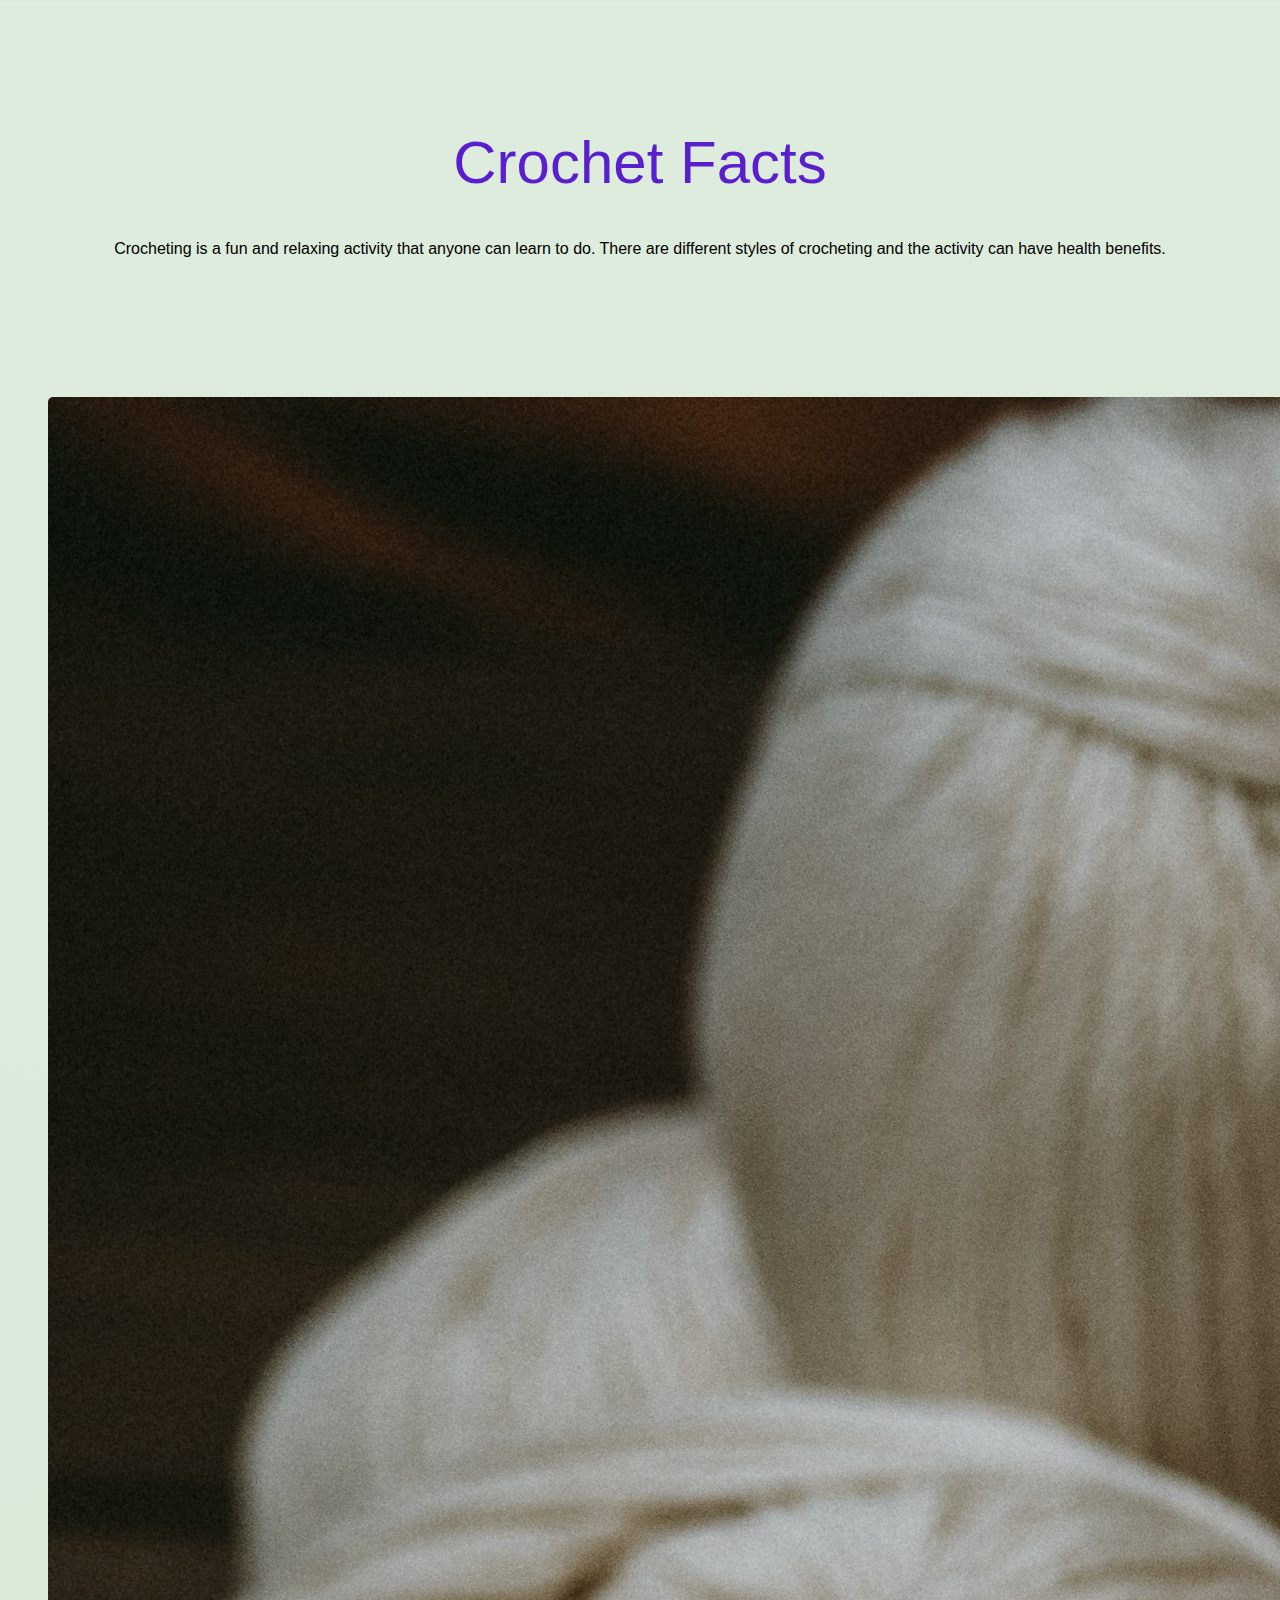
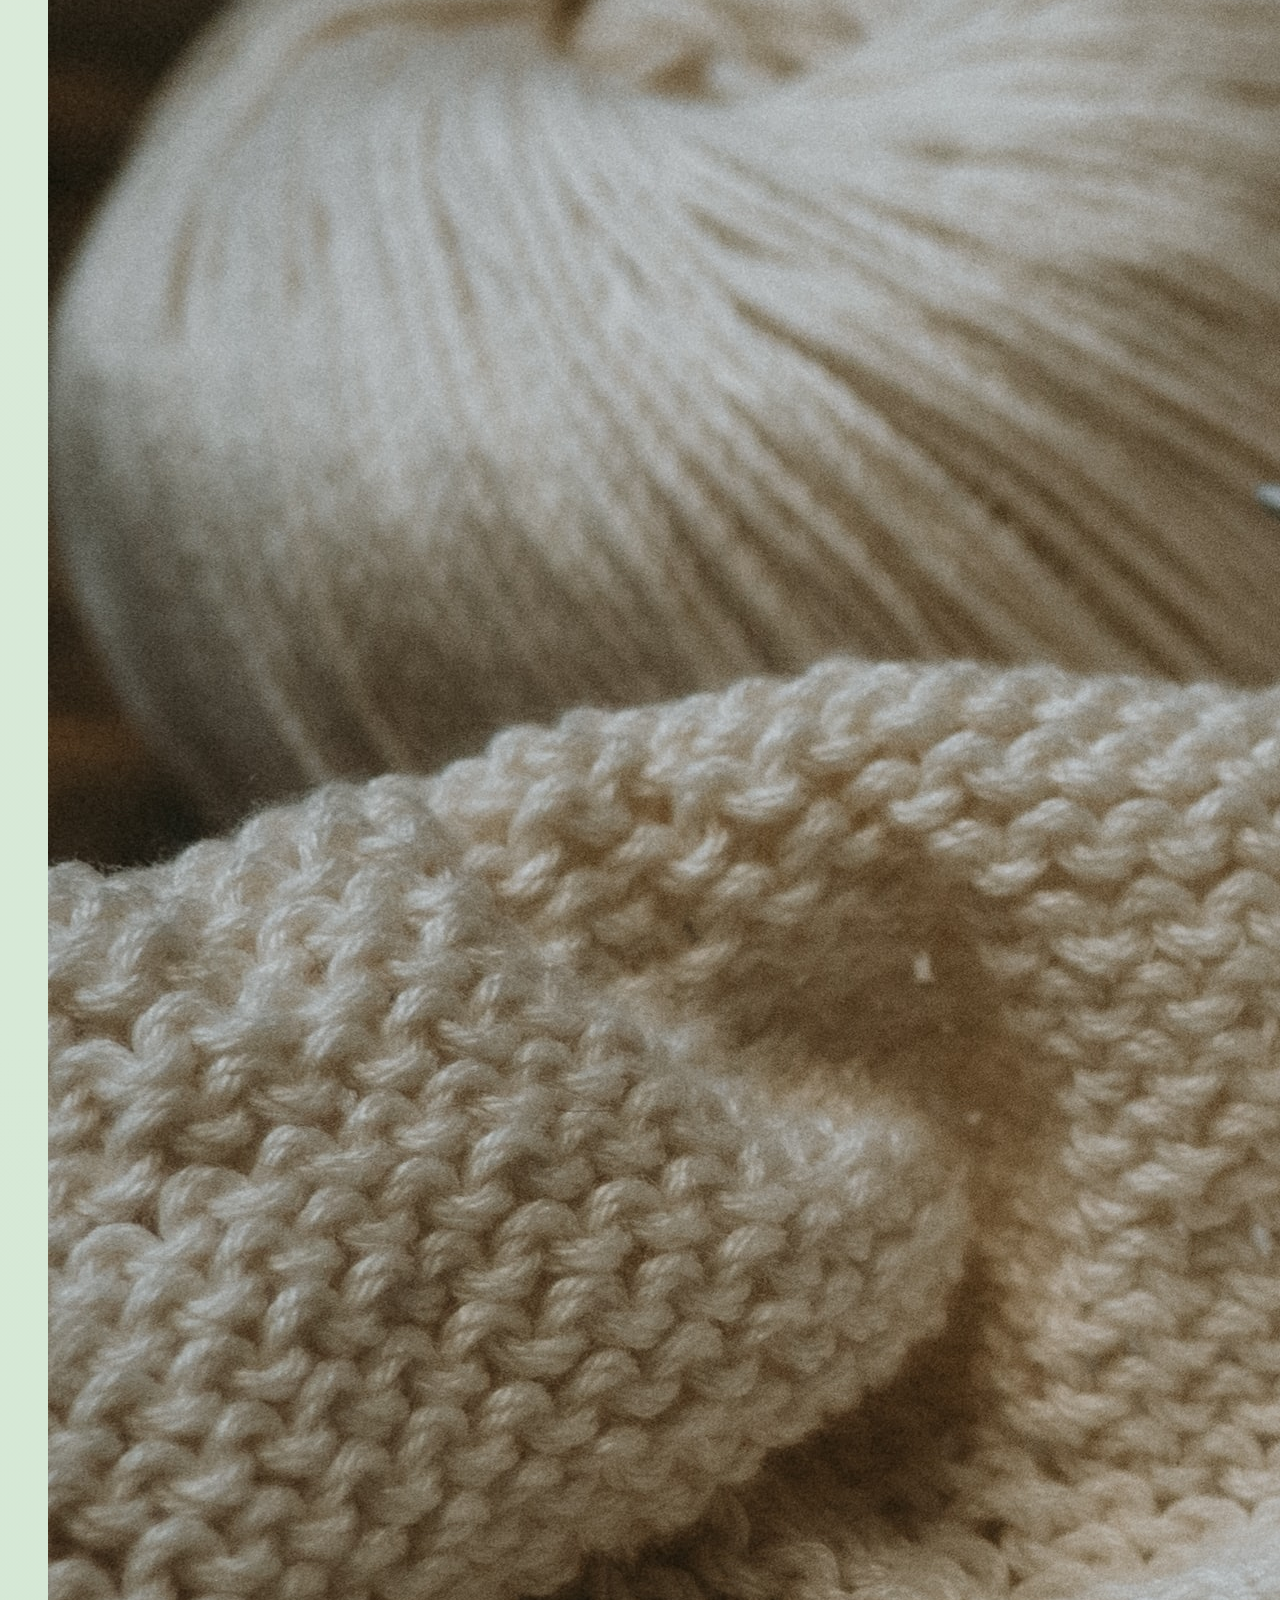
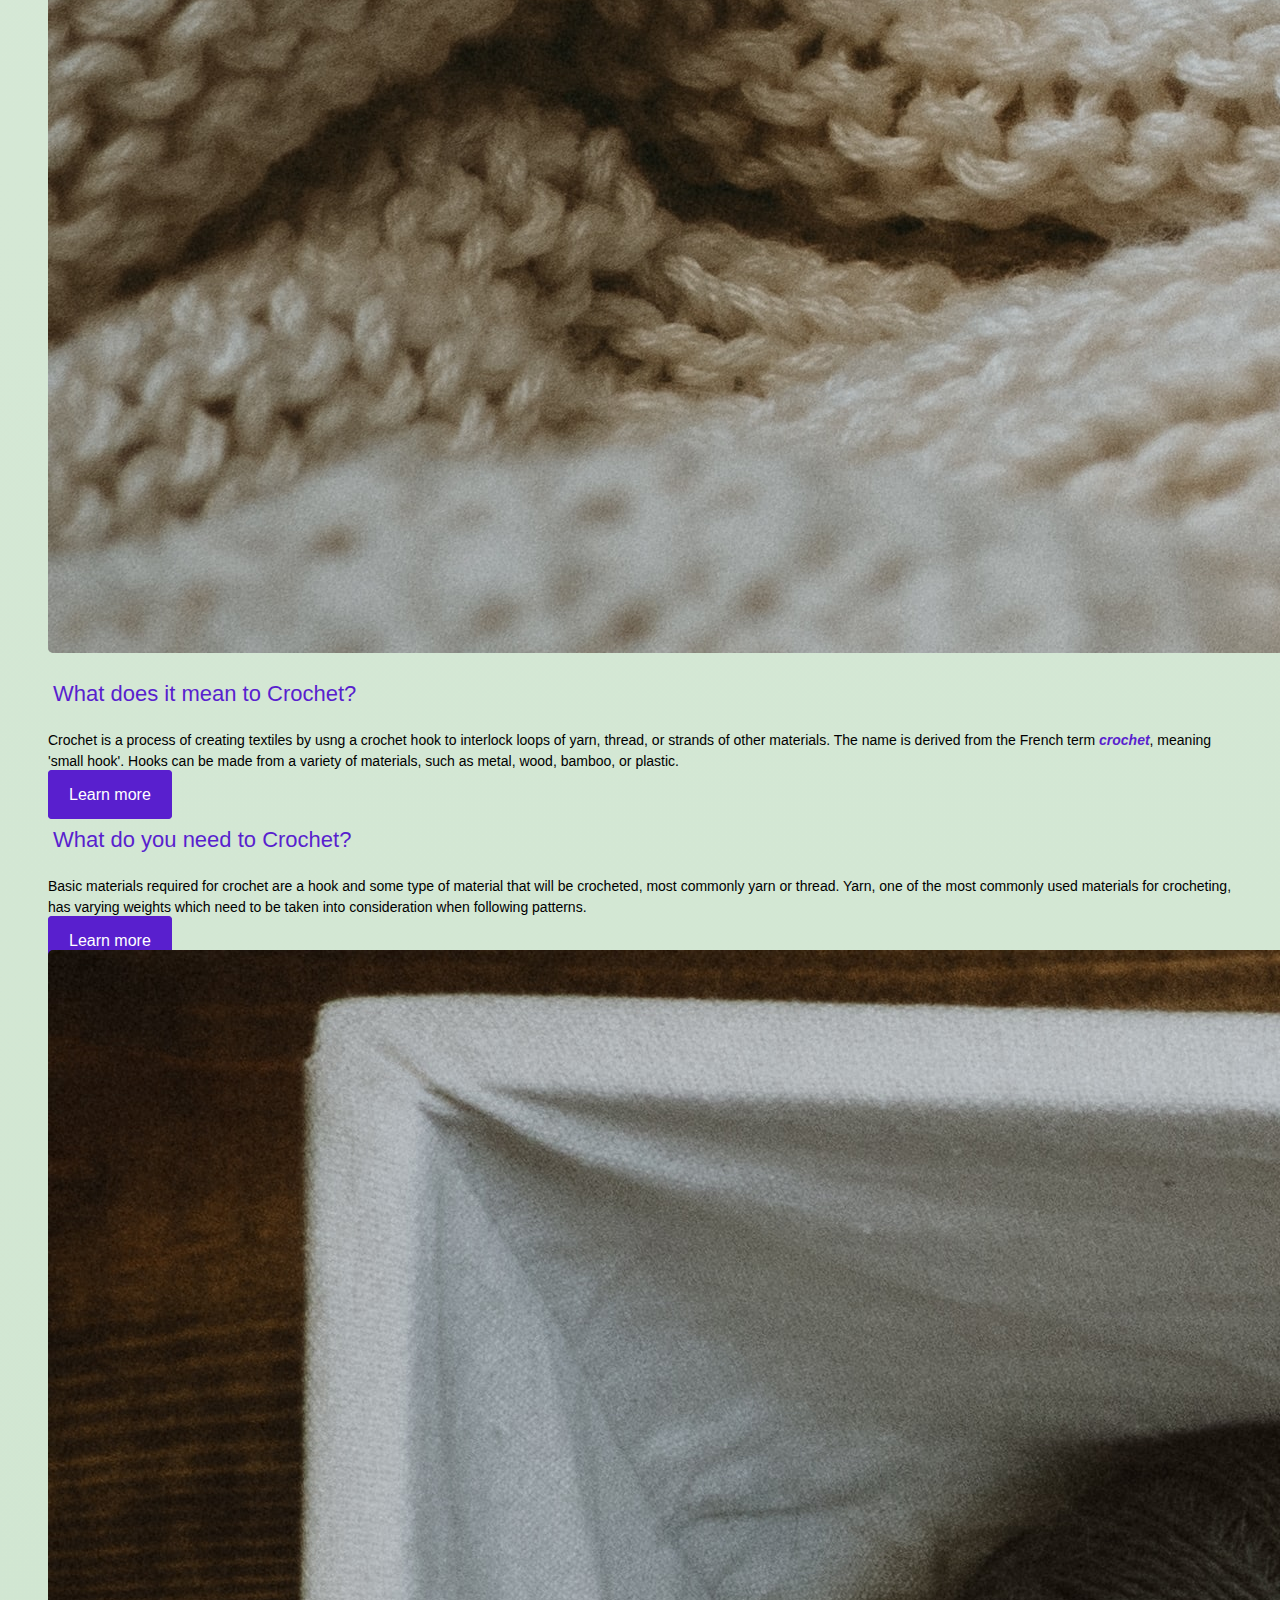
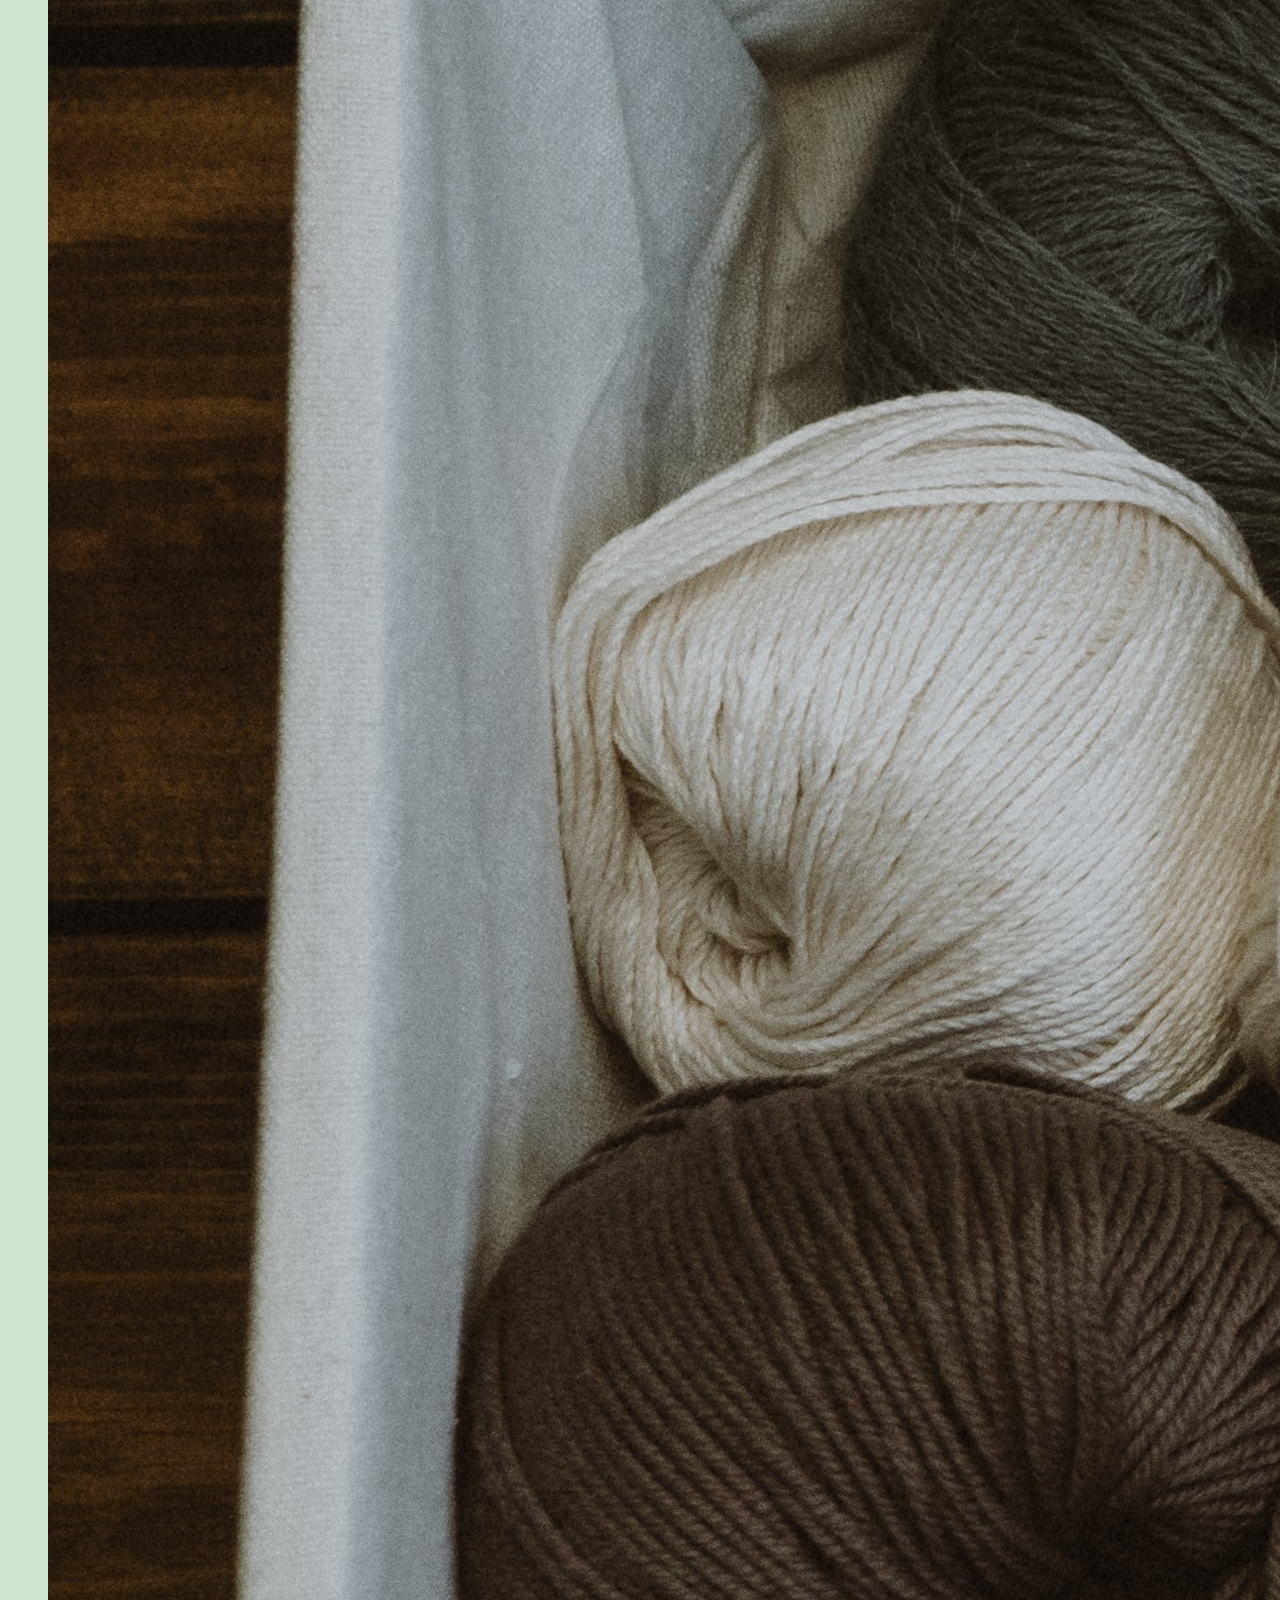
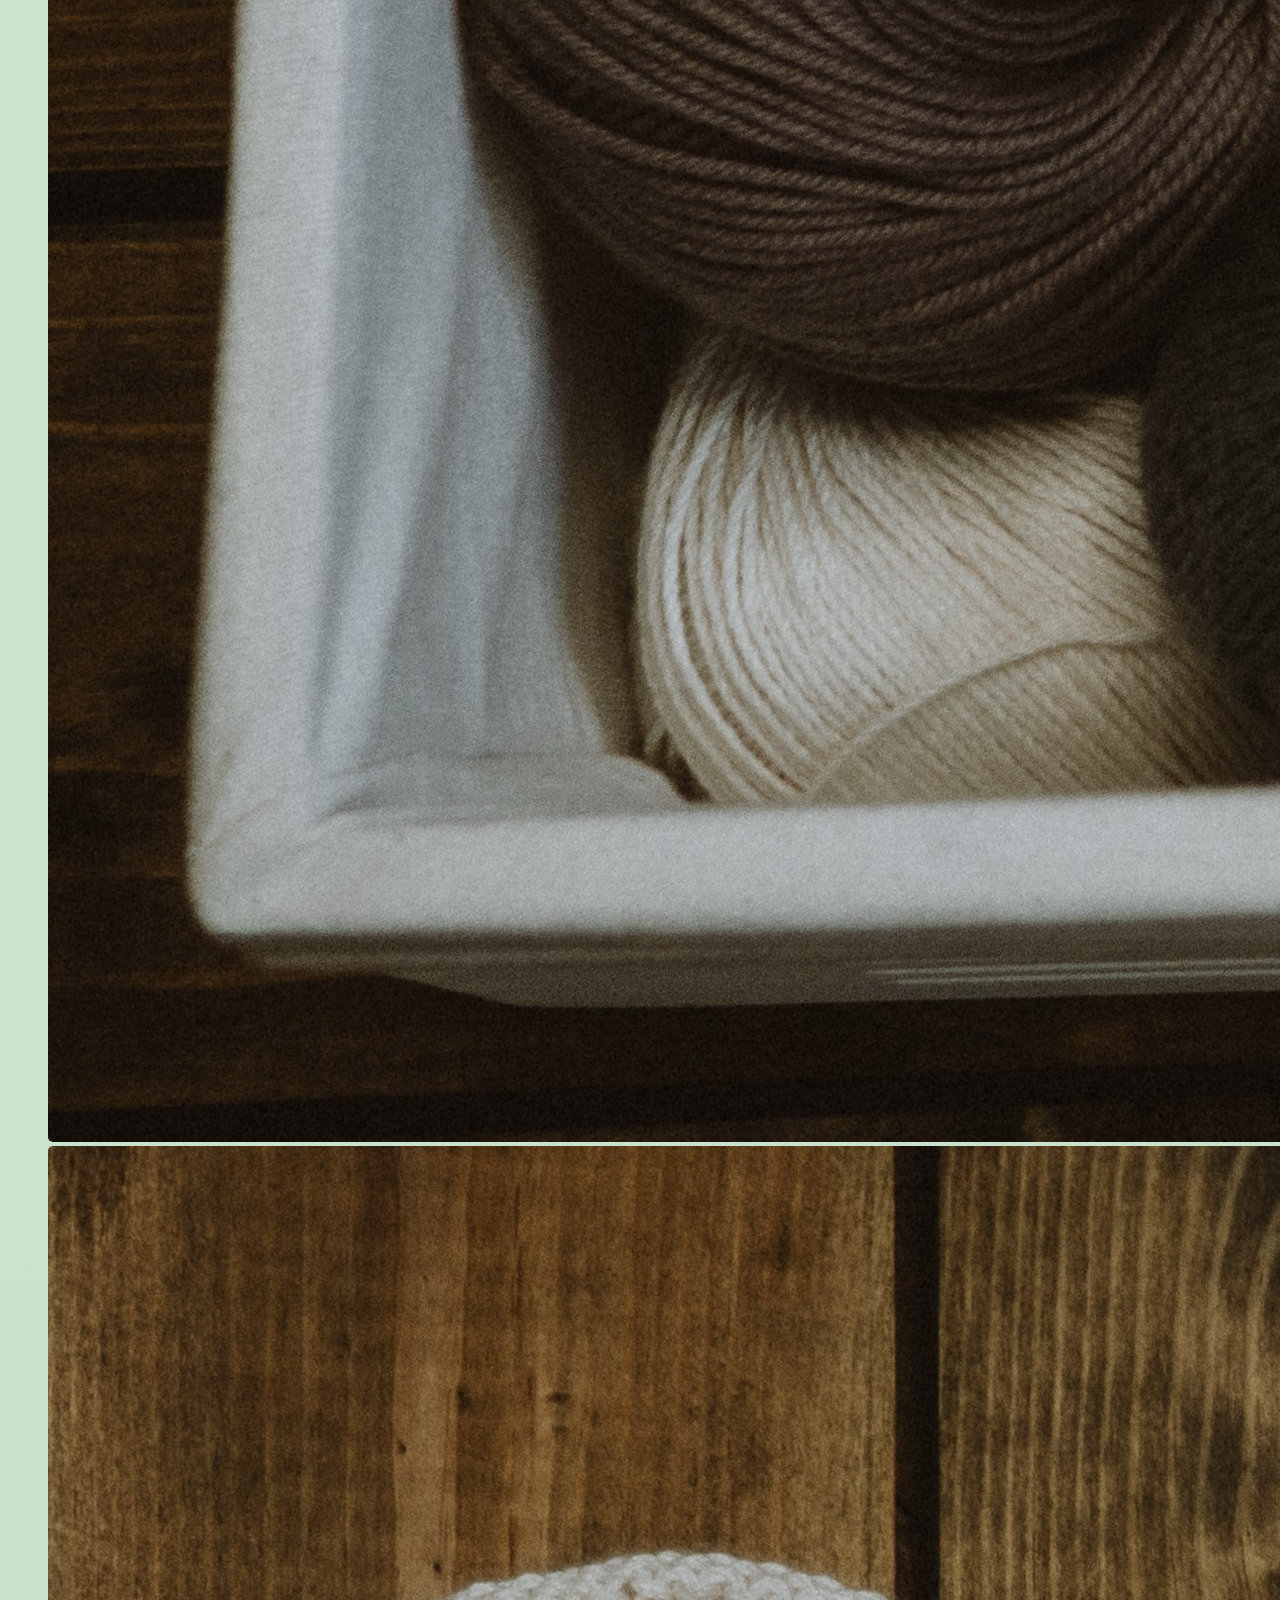
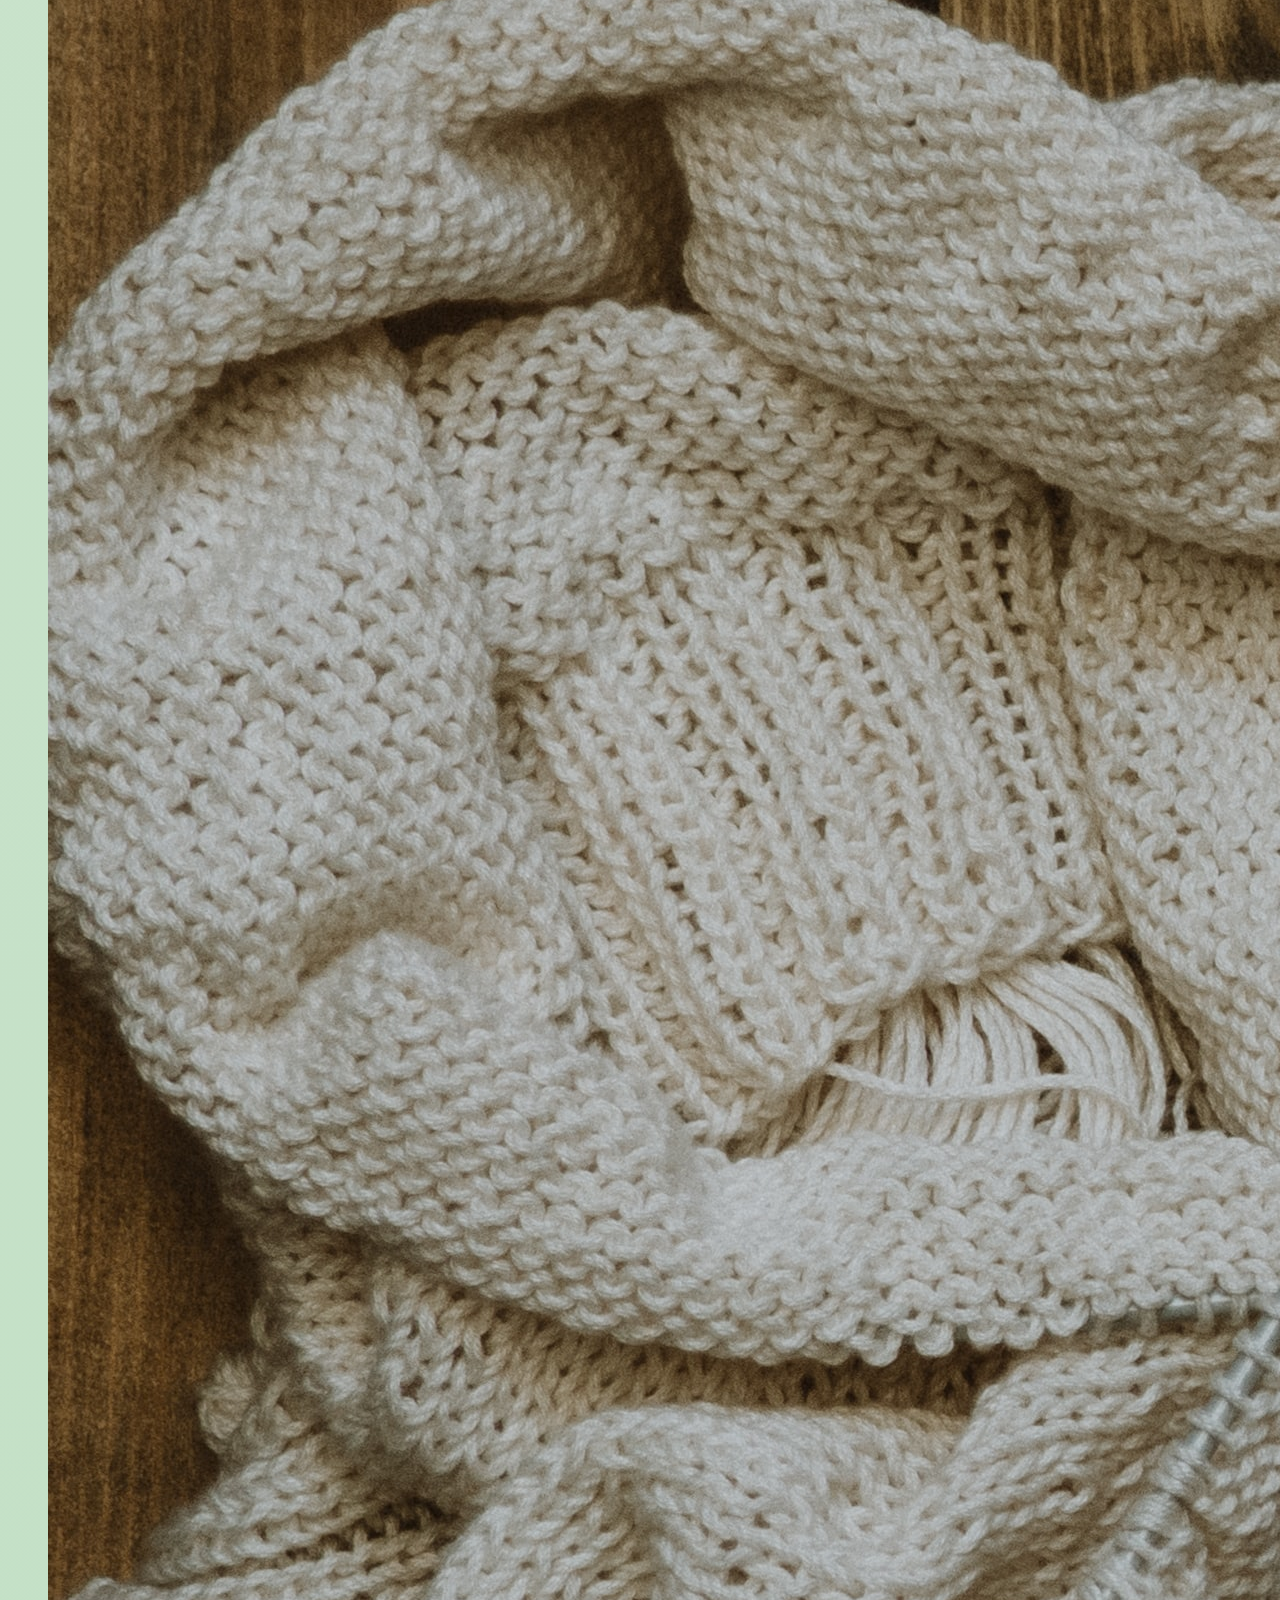
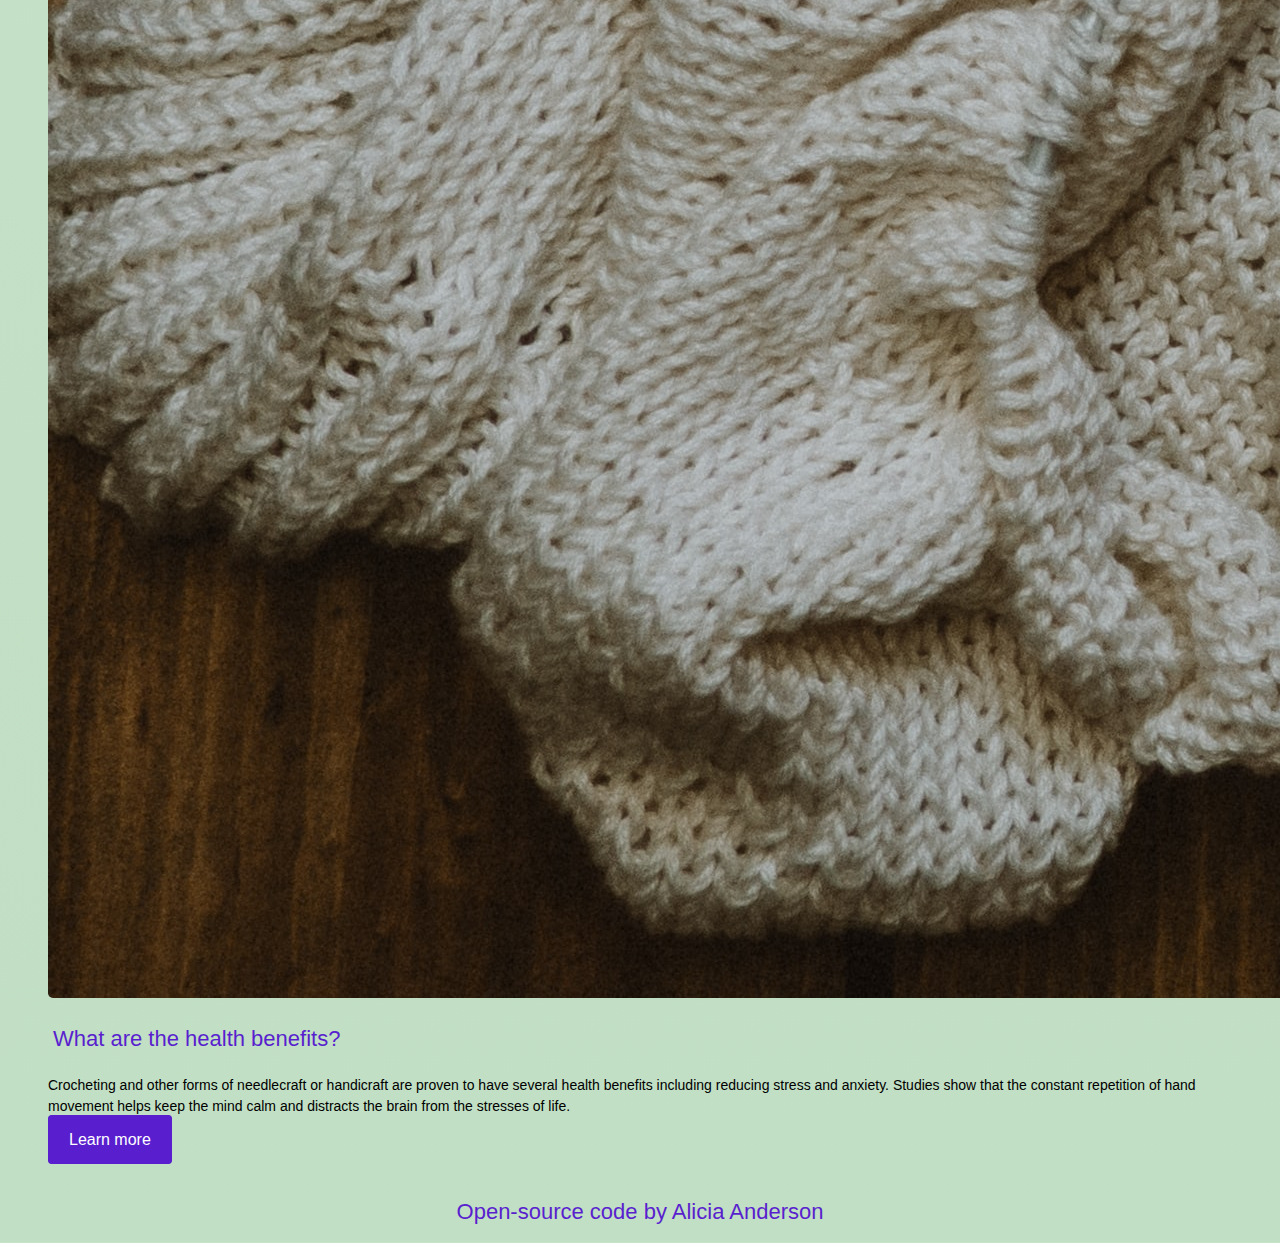
==== index.html.html @ 7936c800 "Initial commit" ====
<!DOCTYPE html>
<html lang="en">
  <head>
    <meta charset="UTF-8" />
    <meta http-equiv="X-UA-Compatible" content="IE=edge" />
    <meta name="viewport" content="width=device-width, initial-scale=1.0" />
    <title>Crochet Facts 🧶</title>
    <link
      href="https://cdn.jsdelivr.net/npm/bootstrap@5.0.2/dist/css/bootstrap.min.css"
      rel="stylesheet"
      integrity="sha384-EVSTQN3/azprG1Anm3QDgpJLIm9Nao0Yz1ztcQTwFspd3yD65VohhpuuCOmLASjC"
      crossorigin="anonymous"
    />
    <link rel="stylesheet" href="src/styles.css" />
  </head>

  <body>
    <div class="intro">
      <h1 class="mb-4">Crochet Facts</h1>

      <p>
        Crocheting is a fun and relaxing activity that anyone can learn to do.
        There are different styles of crocheting and the activity can have
        health benefits.
      </p>
    </div>
    <div class="container">
      <div class="row mb-5">
        <div class="col-6 p-5">
          <img
            src="images/crochet-1.jpg"
            alt="Yarn and Crochet Needles"
            class="img-fluid crochet-image"
          />
        </div>
        <div class="col-6 p-5">
          <h2>What does it mean to Crochet?</h2>
          <p>
            Crochet is a process of creating textiles by usng a crochet hook to
            interlock loops of yarn, thread, or strands of other materials. The
            name is derived from the French term
            <em>crochet</em>, meaning 'small hook'. Hooks can be made from a
            variety of materials, such as metal, wood, bamboo, or plastic.
          </p>
          <a
            href="https://en.wikipedia.org/wiki/Crochet"
            target="_blank"
            class="btn btn-branding m-3"
            >Learn more</a
          >
        </div>
      </div>
      <div class="row mb-5">
        <div class="col-6 p-5">
          <h2>What do you need to Crochet?</h2>
          <p>
            Basic materials required for crochet are a hook and some type of
            material that will be crocheted, most commonly yarn or thread. Yarn,
            one of the most commonly used materials for crocheting, has varying
            weights which need to be taken into consideration when following
            patterns.
          </p>
          <a
            href="https://en.wikipedia.org/wiki/Crochet#Materials"
            target="_blank"
            class="btn btn-branding m-3"
            >Learn more</a
          >
        </div>
        <div class="col-6 p-5">
          <img
            src="images/crochet-2.jpg"
            alt="Yarn and Crochet Needles"
            class="img-fluid crochet-image"
          />
        </div>
      </div>
      <div class="row mb-5">
        <div class="col-6 p-5">
          <img
            src="images/crochet-3.jpg"
            alt="Yarn and Crochet Needles"
            class="img-fluid crochet-image"
          />
        </div>
        <div class="col-6 p-5">
          <h2>What are the health benefits?</h2>
          <p>
            Crocheting and other forms of needlecraft or handicraft are proven
            to have several health benefits including reducing stress and
            anxiety. Studies show that the constant repetition of hand movement
            helps keep the mind calm and distracts the brain from the stresses
            of life.
          </p>
          <a
            href="https://en.wikipedia.org/wiki/Crochet#Health_benefits"
            target="_blank"
            class="btn btn-branding m-3"
            >Learn more</a
          >
        </div>
      </div>
    </div>
    <footer>Open-source code by Alicia Anderson</footer>
  </body>
</html>
---- src/styles.css ----
:root {
  --primary-color: #591fce;
}

body {
  background: linear-gradient(to top, #c1dfc4 0%, #deecdd 100%);
  color: #000;
  font-family: Verdana, Geneva, Tahoma, sans-serif;
}

h1 {
  color: var(--primary-color);
  font-size: 60px;
  font-weight: normal;
  text-align: center;
}

h2 {
  color: var(--primary-color);
  font-size: 22px;
  padding: 5px;
  font-weight: normal;
}

p {
  font-size: 14px;
  line-height: 1.5;
}

em {
  color: var(--primary-color);
  font-weight: 700;
}

a {
  text-decoration: none;
}

footer {
  color: var(--primary-color);
  font-weight: 100;
  font-size: 22px;
  text-align: center;
  padding: 10px;
}

.container {
  padding: 40px;
  font-family: Verdana, Geneva, Tahoma, sans-serif;
}

.btn-branding {
  border: 1px solid var(--primary-color);
  border-radius: 4px;
  padding: 15px 20px;
  background-color: var(--primary-color);
  color: #fff;
}

.intro {
  padding: 80px 20px;
}

.intro p {
  text-align: center;
  line-height: 1.5;
  font-weight: 500;
  font-size: 16px;
}

.crochet-image {
  width: 400;
  border-radius: 5px;
}
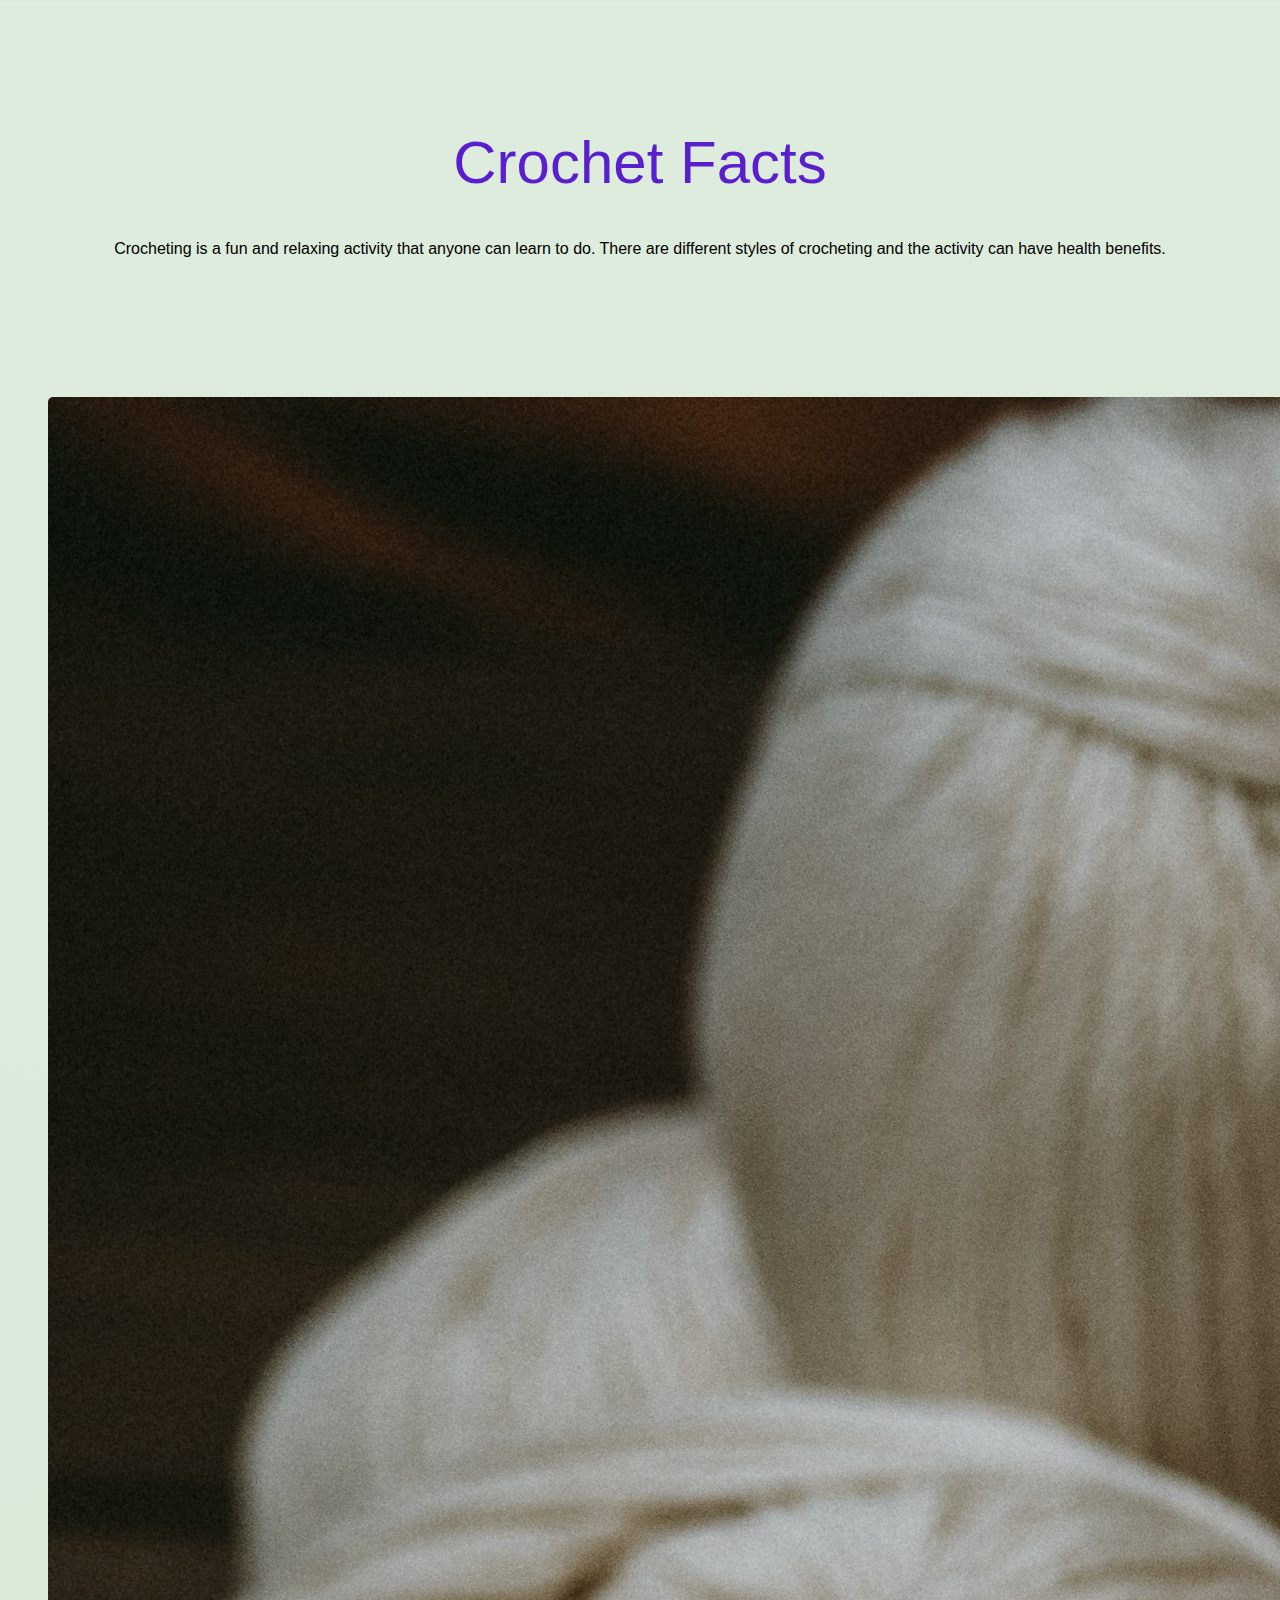
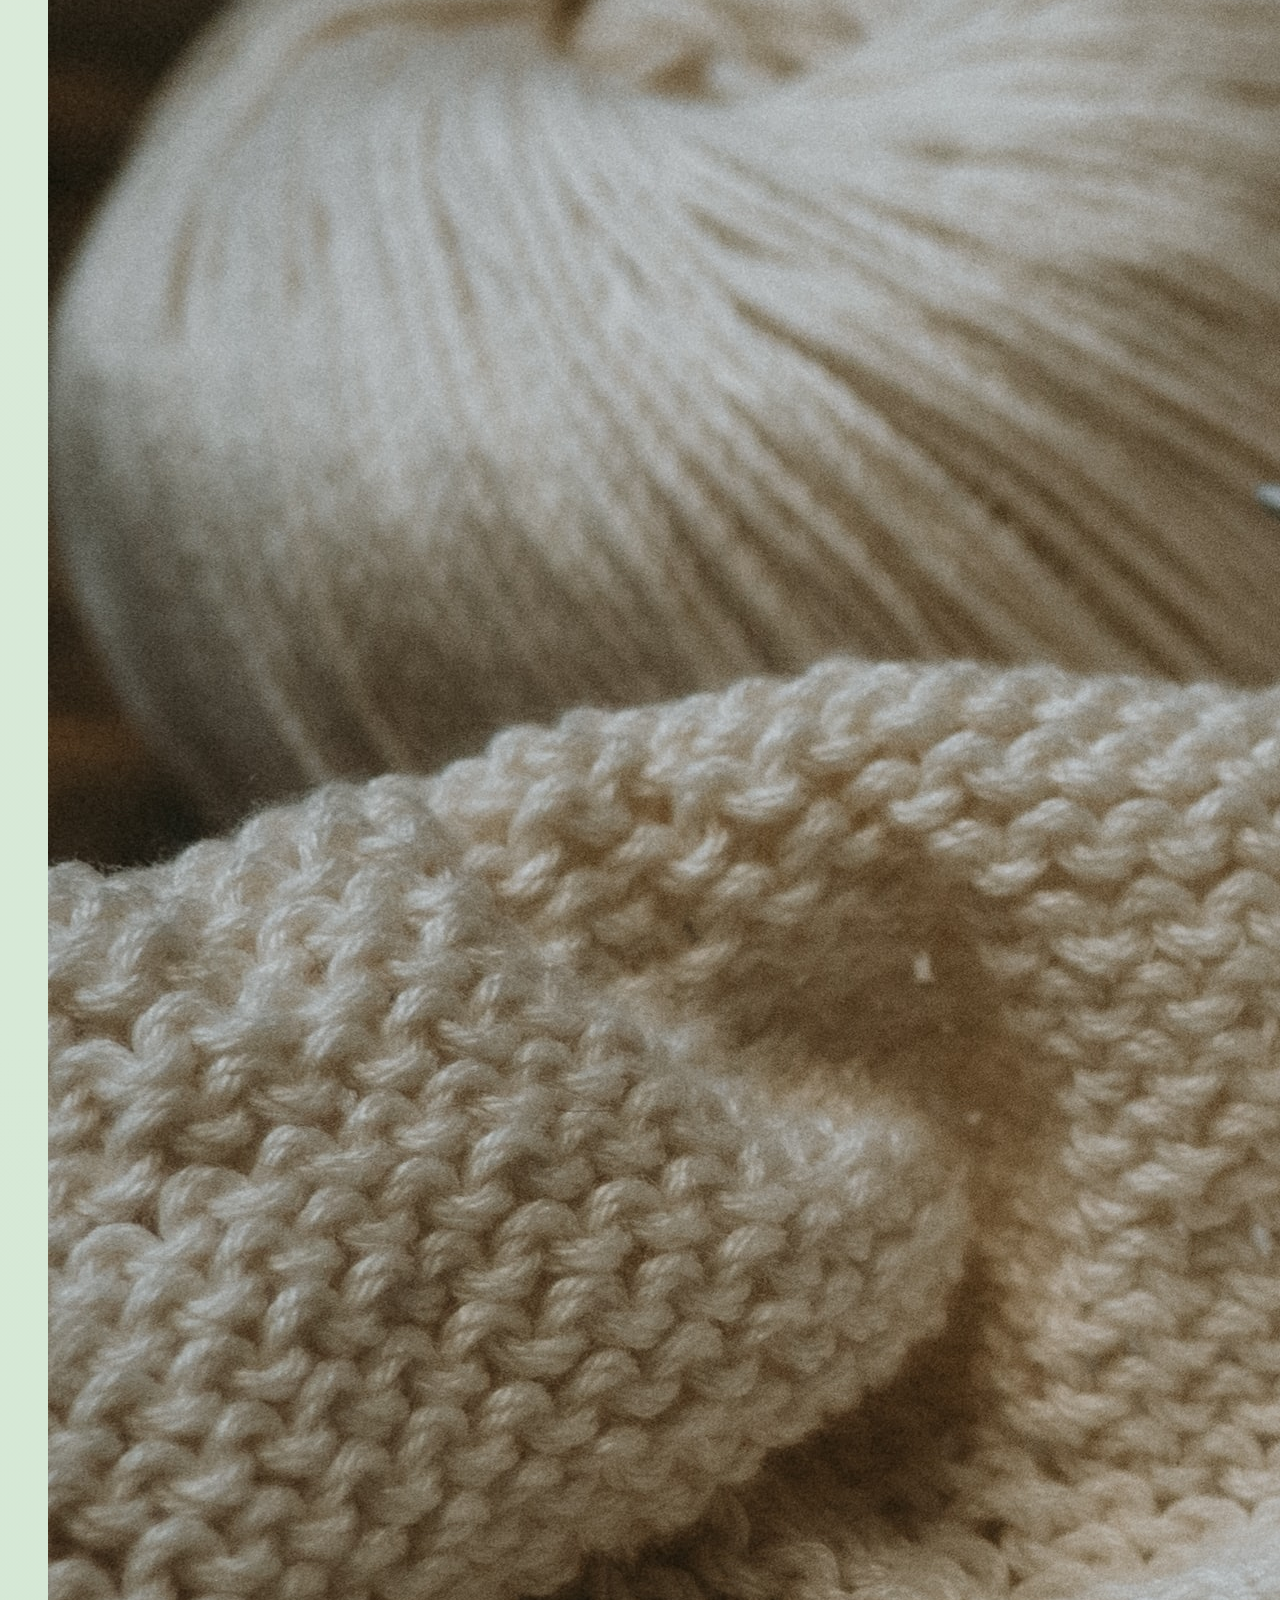
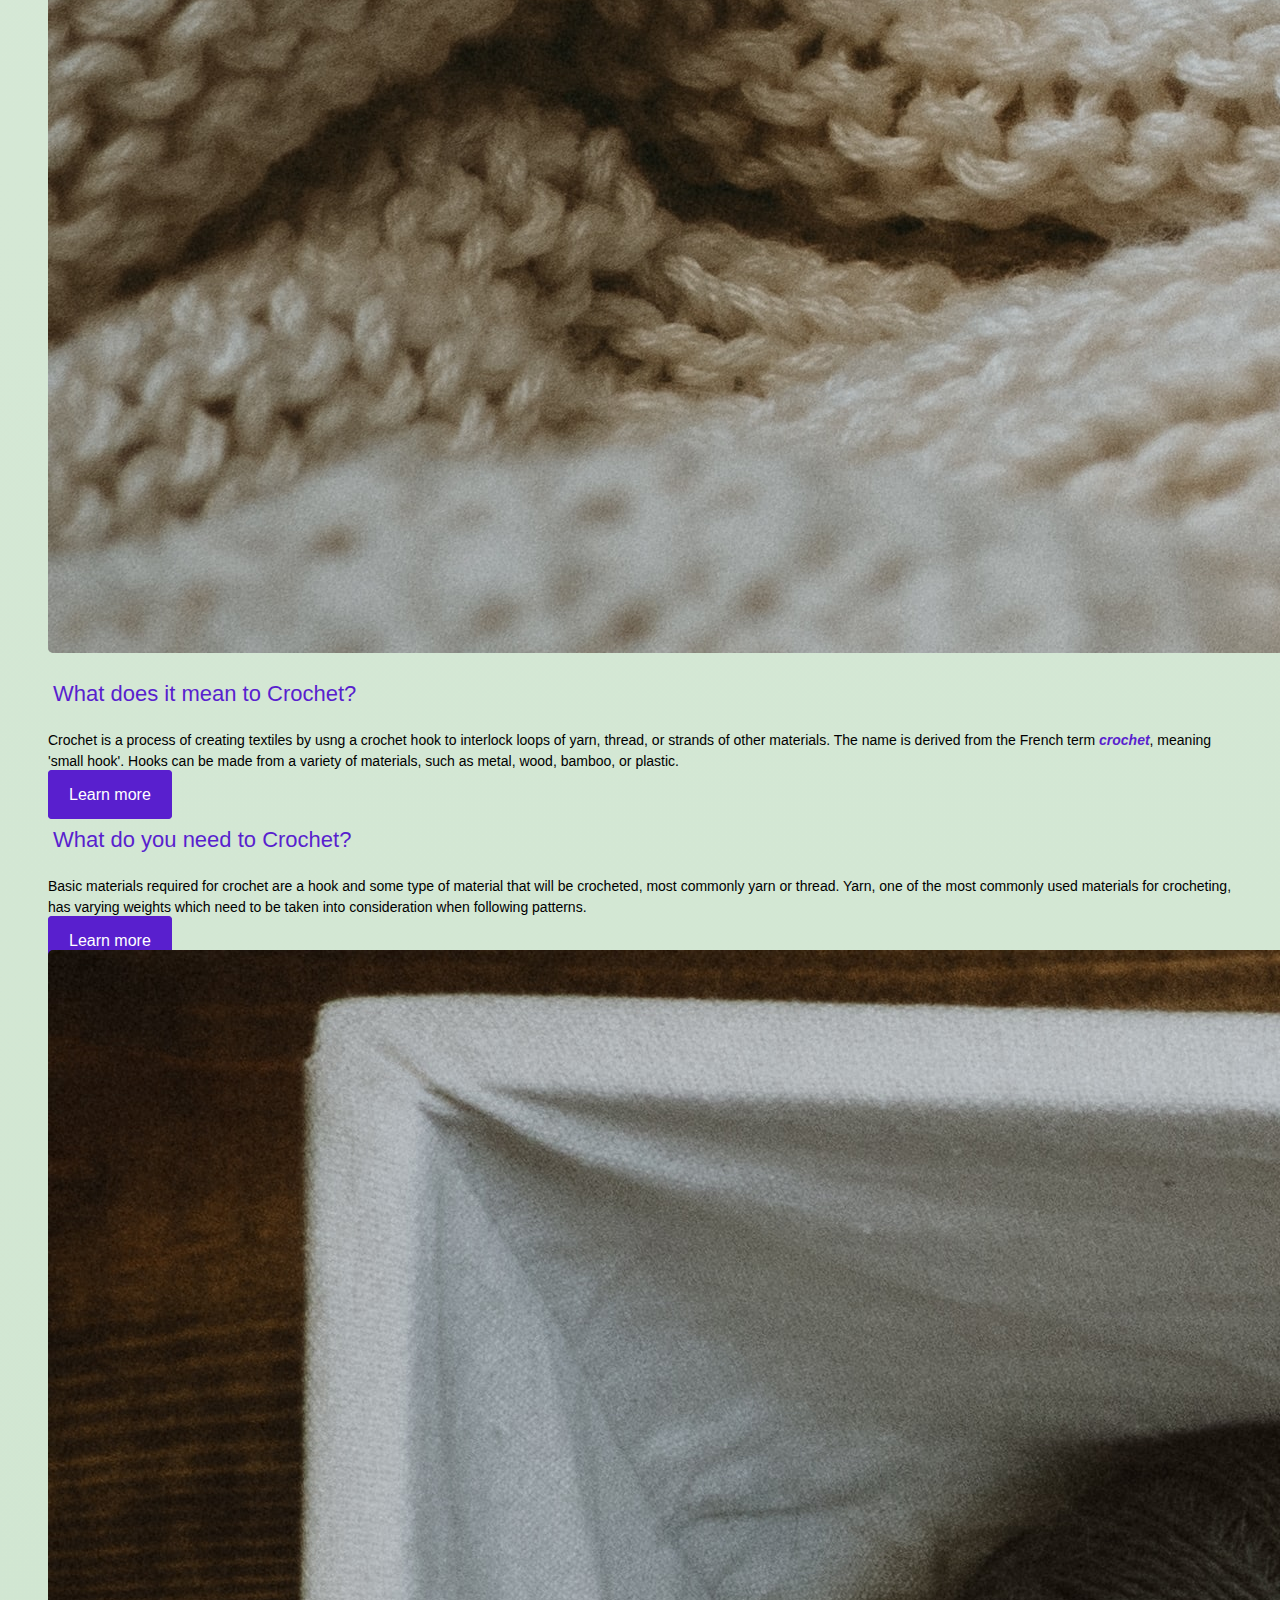
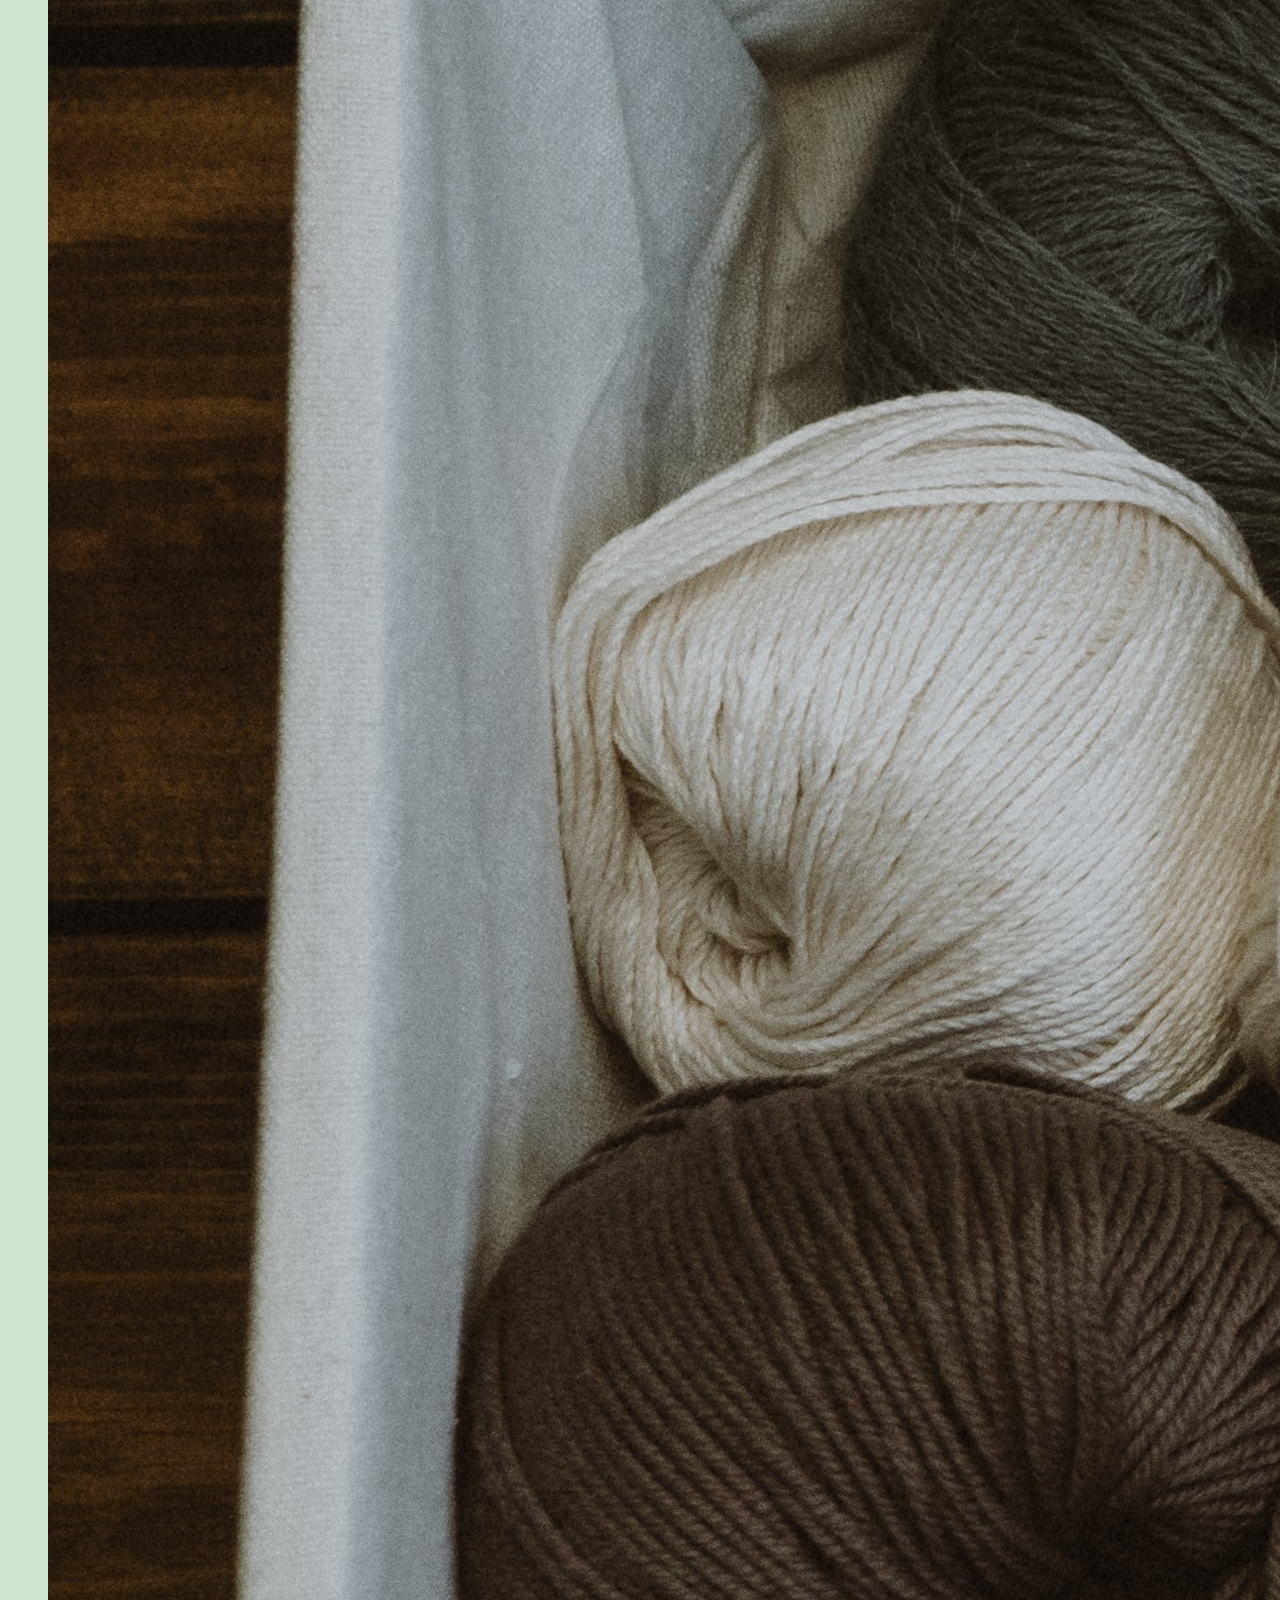
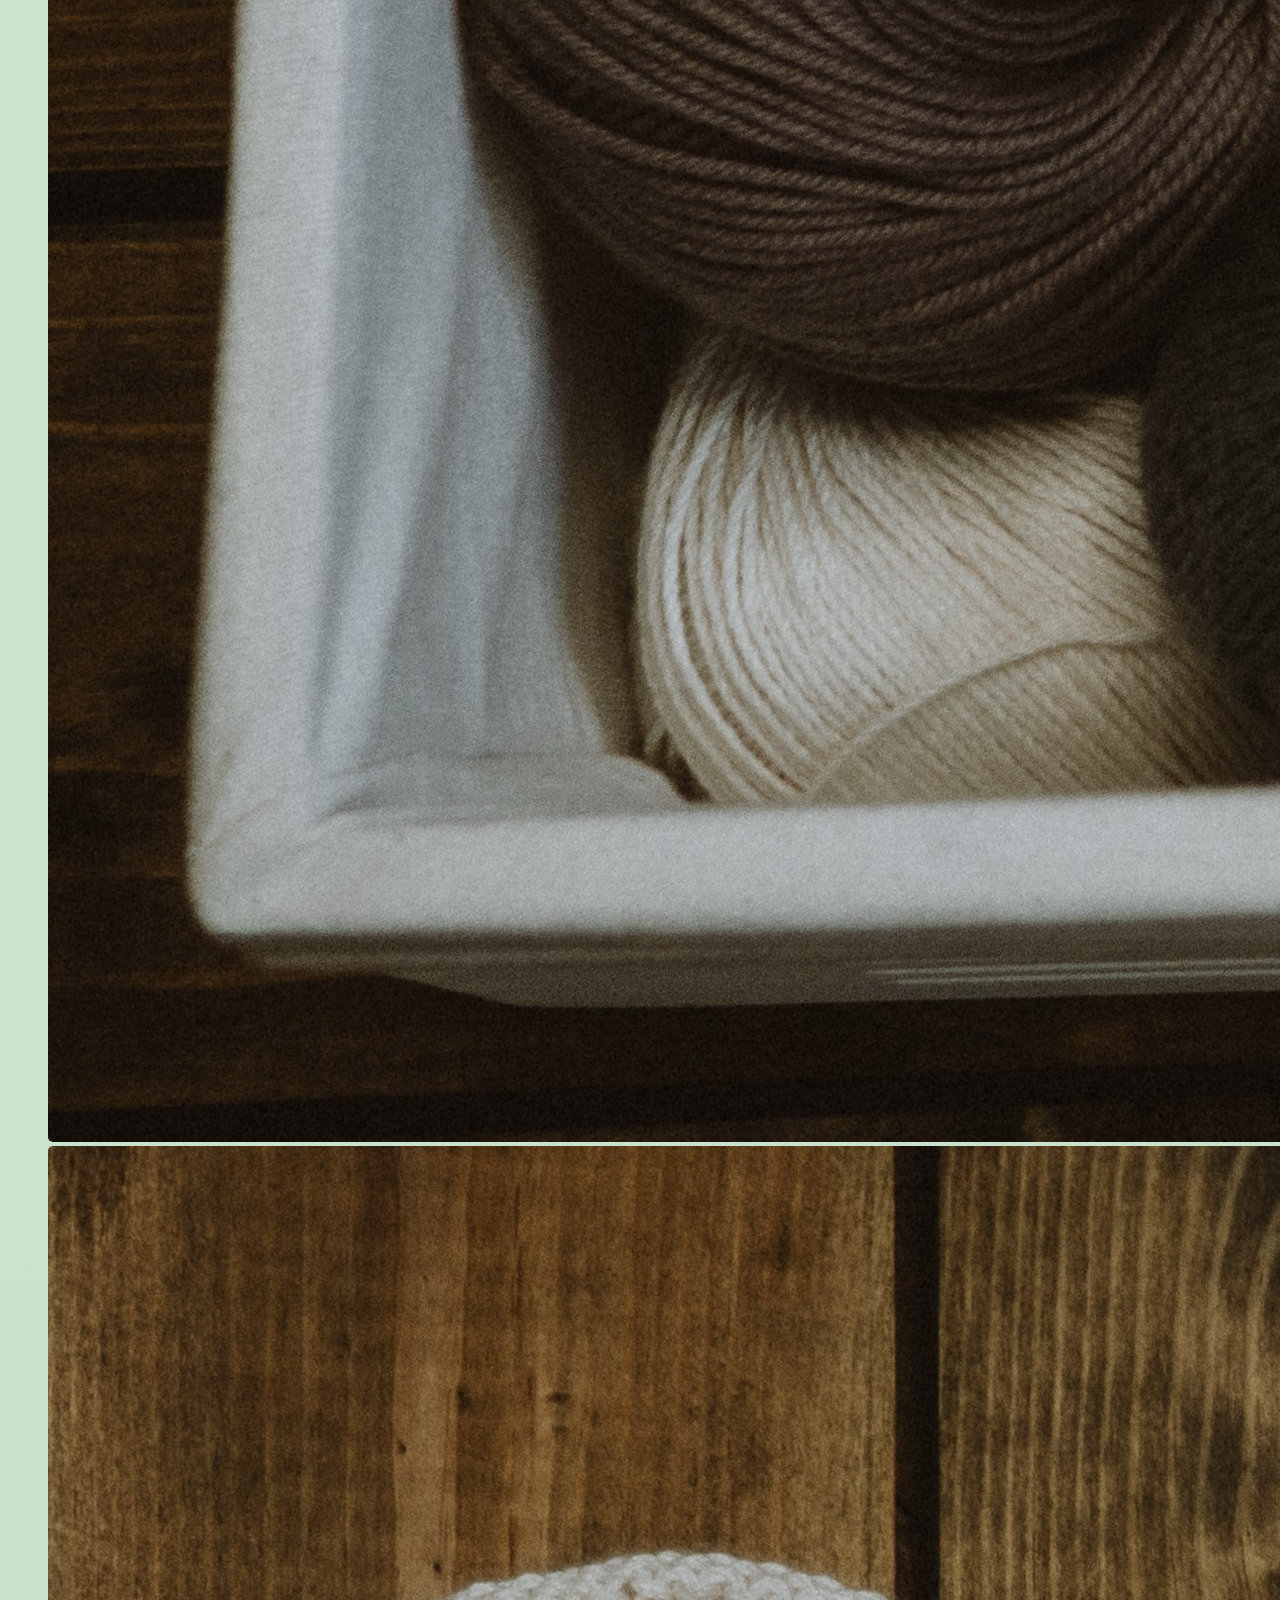
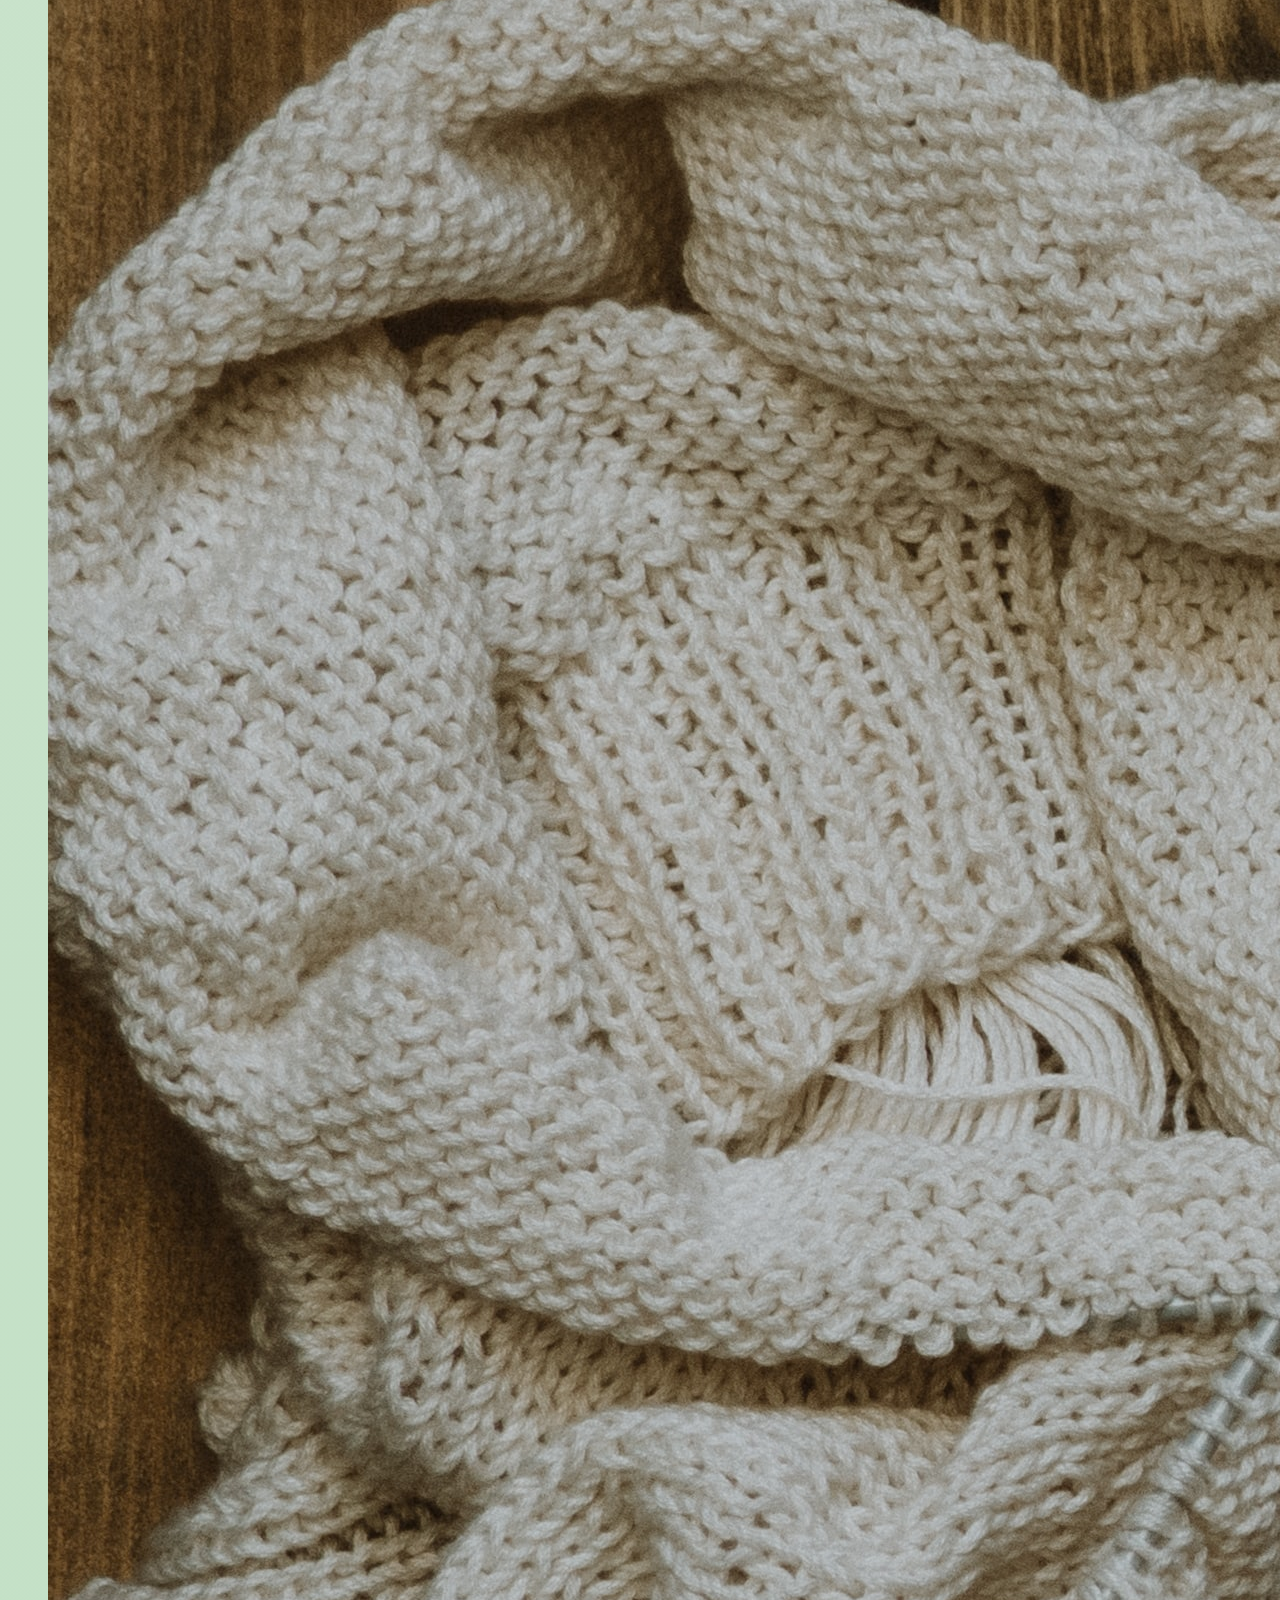
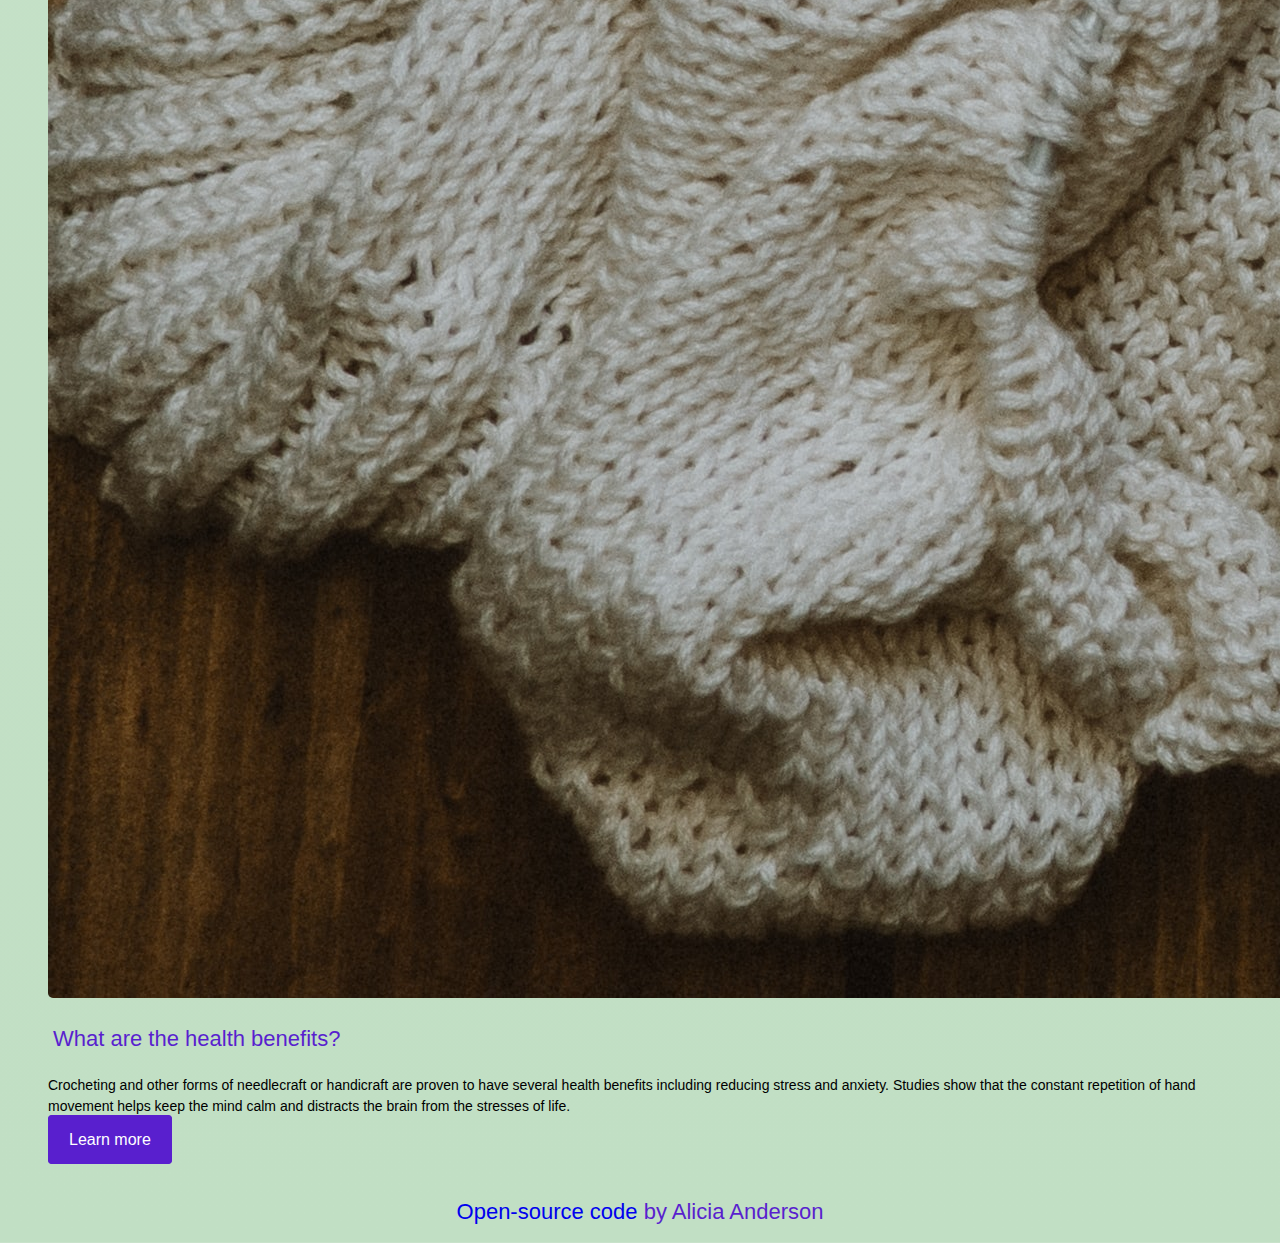
==== commit c8005e00: "Updated font and added git link" ====
--- a/index.html.html
+++ b/index.html.html
@@ -14,7 +14,7 @@
     <link rel="stylesheet" href="src/styles.css" />
   </head>
 
-  <body>
+  <body class="text-muted">
     <div class="intro">
       <h1 class="mb-4">Crochet Facts</h1>
 
@@ -101,6 +101,10 @@
         </div>
       </div>
     </div>
-    <footer>Open-source code by Alicia Anderson</footer>
+    <footer>
+      <a href="https://github.com/aliciaECodes/Crochet.git" target="_blank"
+        >Open-source code </a
+      >by Alicia Anderson
+    </footer>
   </body>
 </html>
